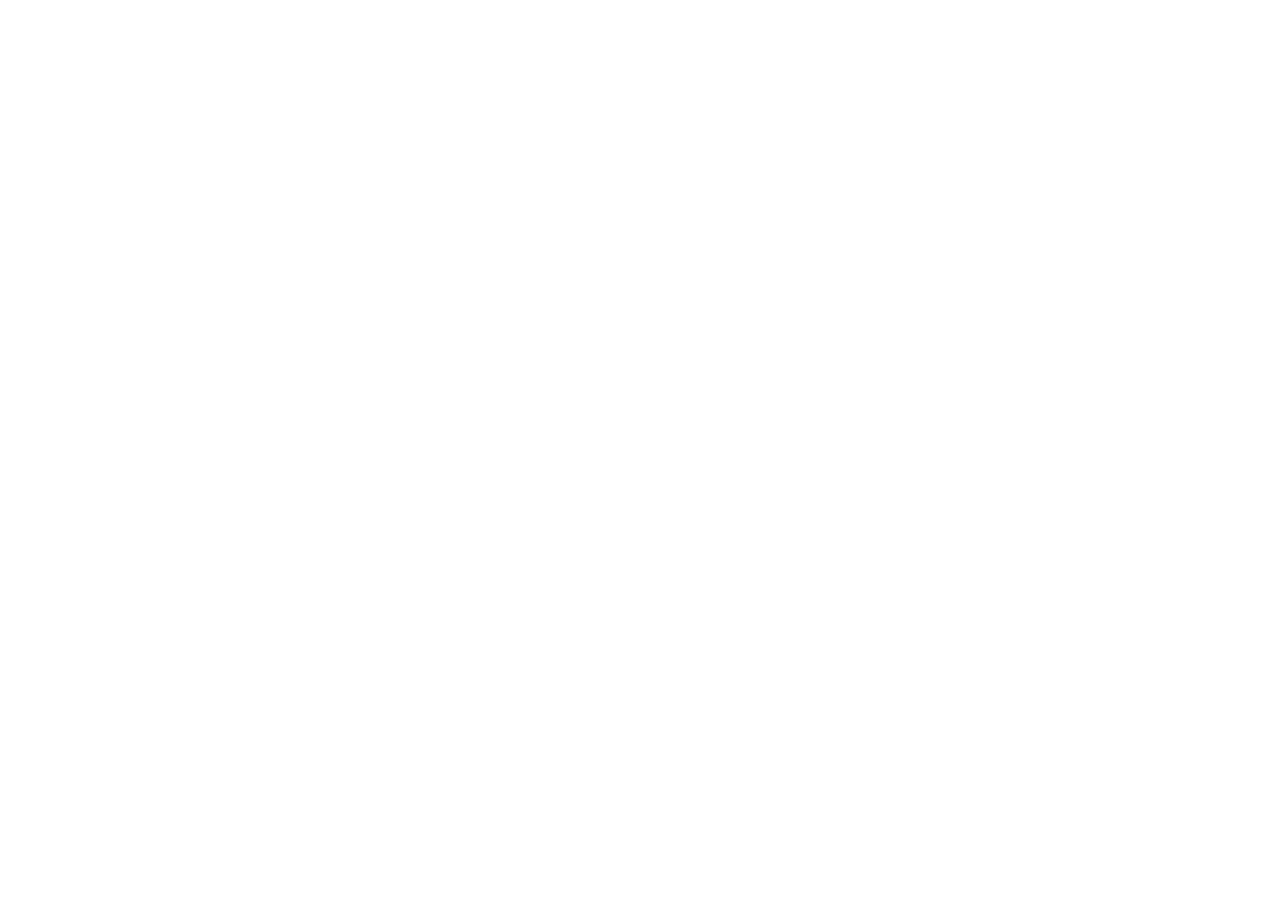
==== index.html @ 74bbe8f6 "Atualização" ====
<!DOCTYPE html>
<html lang="pt-br">
<head>
    <meta charset="UTF-8">
    <meta name="viewport" content="width=device-width, initial-scale=1.0">
    <link rel="shortcut icon" href="favicon.ico" type="image/x-icon">
    <title>Redes Sociais</title>
</head>
<body>
    
</body>
</html>
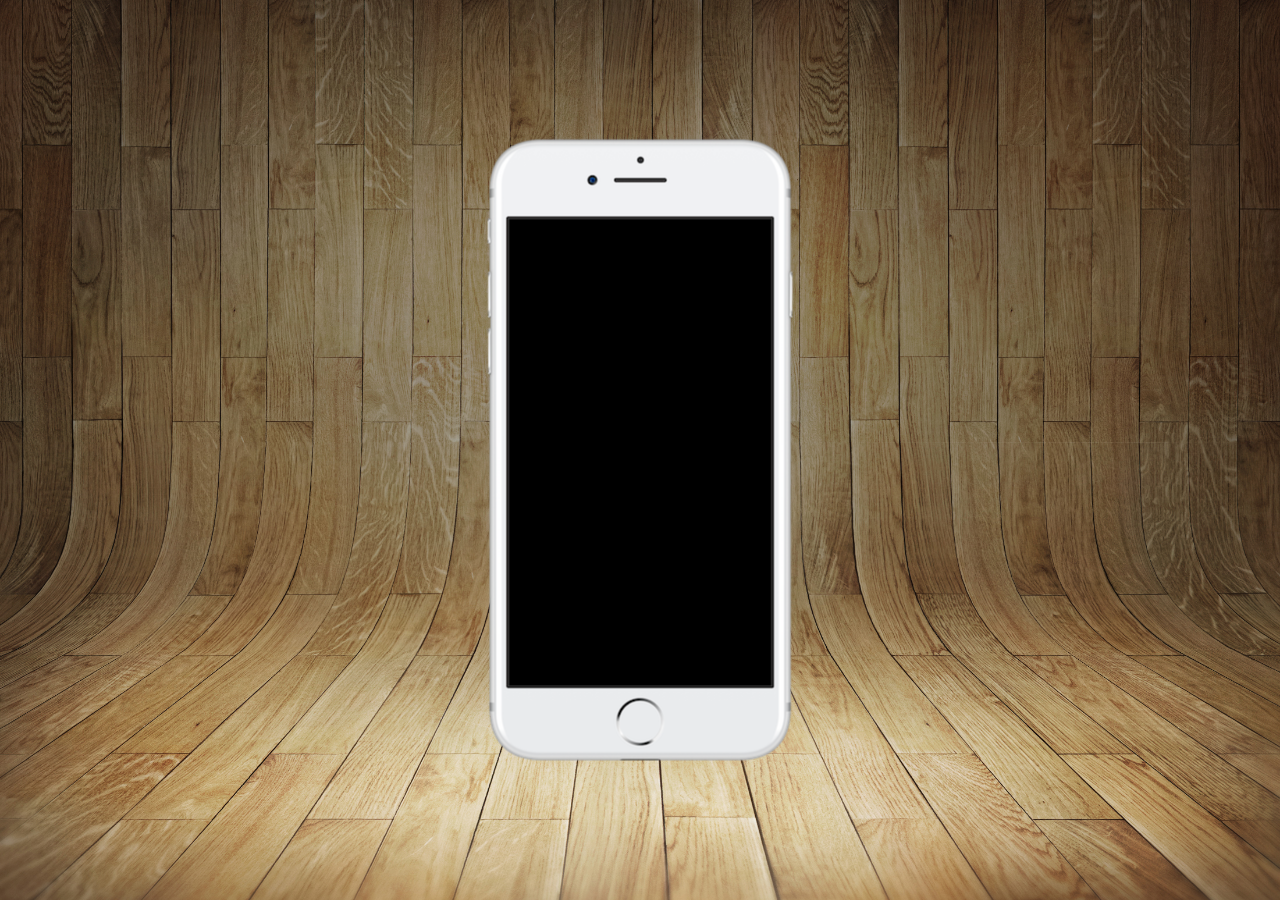
==== commit 19621c9e: "Atualização" ====
--- a/index.html
+++ b/index.html
@@ -4,9 +4,17 @@
     <meta charset="UTF-8">
     <meta name="viewport" content="width=device-width, initial-scale=1.0">
     <link rel="shortcut icon" href="favicon.ico" type="image/x-icon">
+    <link rel="stylesheet" href="estilos/style.css">
     <title>Redes Sociais</title>
 </head>
 <body>
-    
+    <main>
+        <section id="telefone">
+
+        </section>
+        <section id="redes-sociais">
+
+        </section>
+    </main>
 </body>
 </html>--- a/estilos/style.css
+++ b/estilos/style.css
@@ -0,0 +1,35 @@
+@charset "UTF-8";
+
+* {
+    margin: 0px;
+    padding: 0px;
+    font-family: Arial, Helvetica, sans-serif;
+}
+
+html, body {
+    height: 100vh;
+    width: 100vw;
+}
+
+body {
+    background: url(../imagens/fundo-madeira.jpg) no-repeat top center;
+    background-size: cover;
+    background-attachment: fixed;
+}
+
+main {
+    position: relative;
+    height: 100vh;
+}
+
+section#telefone {
+    position: absolute;
+    top: 50%;
+    left: 50%;
+    transform: translate(-50%, -50%);
+
+    height: 627px;
+    width: 311px;
+    background-color: blue;
+    background: url(../imagens/frame-iphone.png) no-repeat;
+}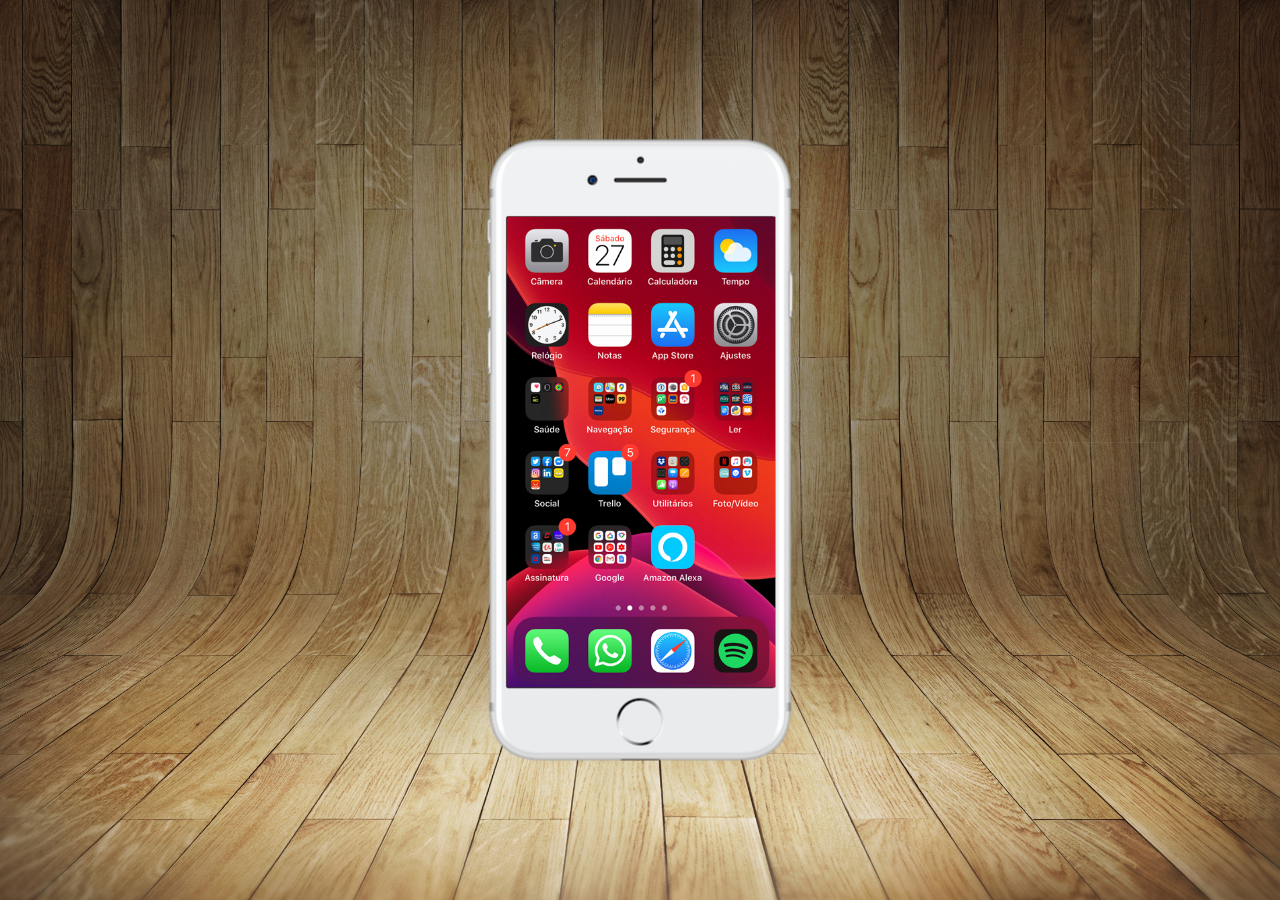
==== commit 0385fac3: "Criei a tela Home" ====
--- a/index.html
+++ b/index.html
@@ -10,7 +10,7 @@
 <body>
     <main>
         <section id="telefone">
-
+            <iframe src="home.html" name="tela" id="tela" frameborder="0"></iframe>
         </section>
         <section id="redes-sociais">
 
--- a/estilos/style.css
+++ b/estilos/style.css
@@ -32,4 +32,12 @@
     width: 311px;
     background-color: blue;
     background: url(../imagens/frame-iphone.png) no-repeat;
+}
+
+iframe#tela {
+    position: relative;
+    top: 80px;
+    left: 22px;
+    width: 269px;
+    height: 471px;
 }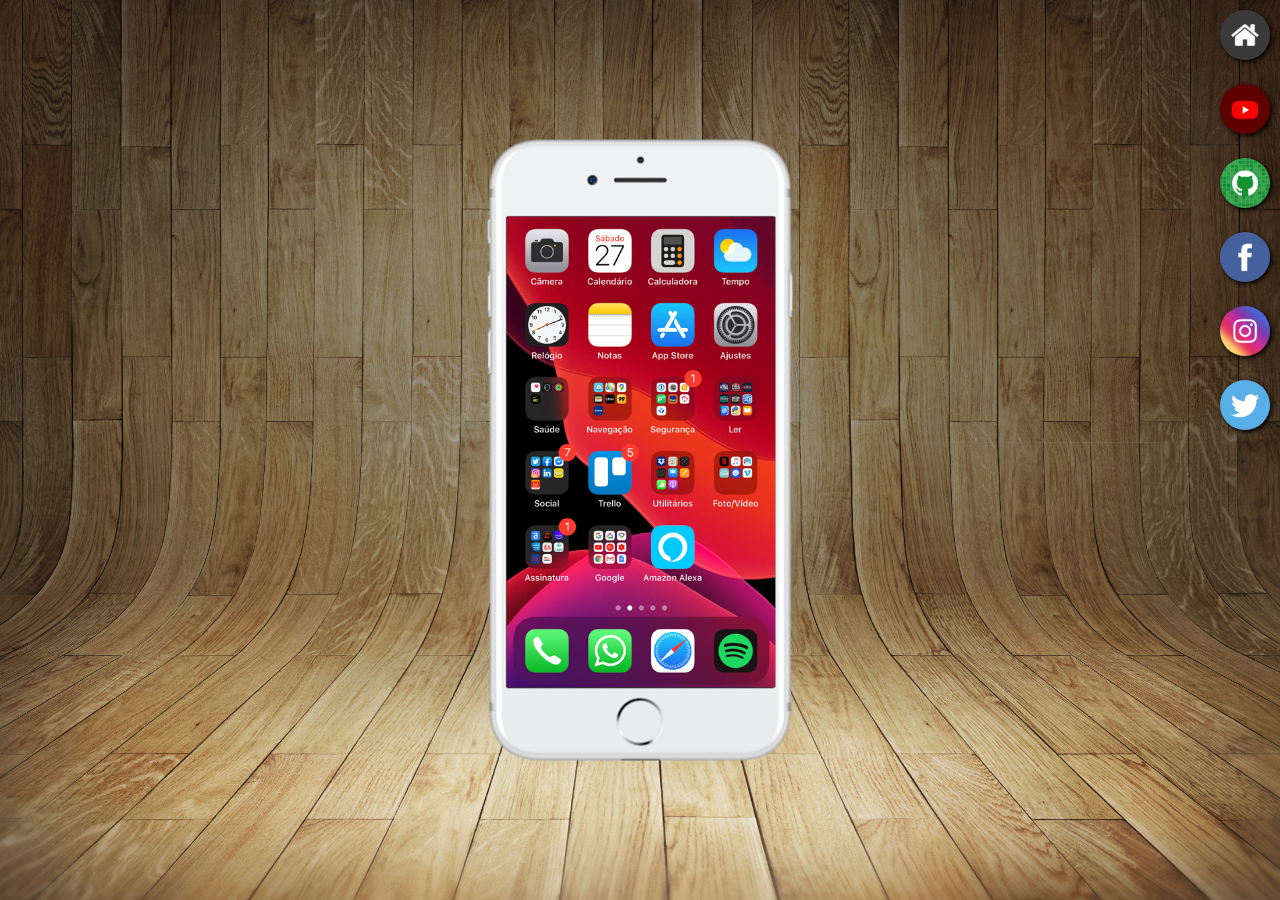
==== commit 0bd88252: "Atualizei o projeto" ====
--- a/index.html
+++ b/index.html
@@ -10,10 +10,17 @@
 <body>
     <main>
         <section id="telefone">
-            <iframe src="home.html" name="tela" id="tela" frameborder="0"></iframe>
+            <iframe src="home.html" name="tela" id="tela" frameborder="0">
+                Seu navegador não é compatível com isso!
+            </iframe>
         </section>
         <section id="redes-sociais">
-
+            <a href="#" target="tela"><img src="imagens/logo-home.jpg" alt="Home"></a><br>
+            <a href="#" target="tela"><img src="imagens/logo-youtube.jpg" alt="YouTube"></a><br>
+            <a href="#" target="tela"><img src="imagens/logo-github.jpg" alt="GitHub"></a><br>
+            <a href="#" target="tela"> <img src="imagens/logo-facebook.jpg" alt="Facebook"></a><br>
+            <a href="#" target="tela"><img src="imagens/logo-instagram.jpg" alt="Instagram"></a><br>
+            <a href="#" target="tela"><img src="imagens/logo-twitter.jpg" alt="Twitter"></a><br>
         </section>
     </main>
 </body>
--- a/estilos/style.css
+++ b/estilos/style.css
@@ -40,4 +40,22 @@
     left: 22px;
     width: 269px;
     height: 471px;
+}
+
+section#redes-sociais {
+    text-align: right;
+}
+
+section#redes-sociais img {
+    width: 50px;
+    margin: 10px;
+    border-radius: 50%;
+    box-shadow: 2px 2px 5px black;
+}
+
+section#redes-sociais img:hover {
+    border: 2px solid rgba(255, 255, 255, 0.61);
+    transform: translate(-3px, -3px);
+    box-shadow: 5px 5px 10px rgba(0, 0, 0, 0.600);
+    transition: transform 0.5s;
 }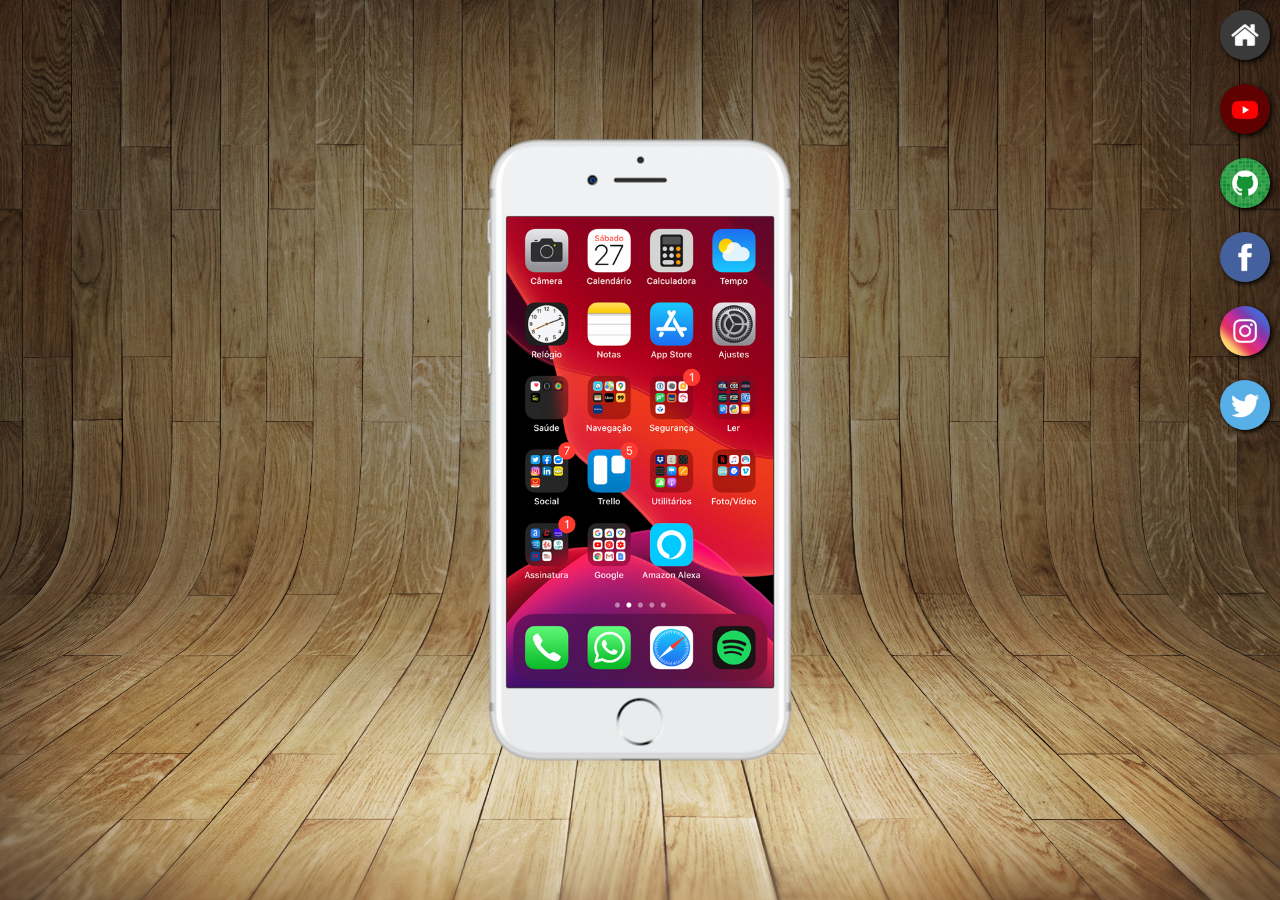
==== commit eb441715: "Exemplo do Projeto" ====
--- a/index.html
+++ b/index.html
@@ -15,12 +15,12 @@
             </iframe>
         </section>
         <section id="redes-sociais">
-            <a href="#" target="tela"><img src="imagens/logo-home.jpg" alt="Home"></a><br>
-            <a href="#" target="tela"><img src="imagens/logo-youtube.jpg" alt="YouTube"></a><br>
-            <a href="#" target="tela"><img src="imagens/logo-github.jpg" alt="GitHub"></a><br>
-            <a href="#" target="tela"> <img src="imagens/logo-facebook.jpg" alt="Facebook"></a><br>
-            <a href="#" target="tela"><img src="imagens/logo-instagram.jpg" alt="Instagram"></a><br>
-            <a href="#" target="tela"><img src="imagens/logo-twitter.jpg" alt="Twitter"></a><br>
+            <a href="home.html" target="tela"><img src="imagens/logo-home.jpg" alt="Home"></a><br>
+            <a href="youyube.html" target="tela"><img src="imagens/logo-youtube.jpg" alt="YouTube"></a><br>
+            <a href="github.html" target="tela"><img src="imagens/logo-github.jpg" alt="GitHub"></a><br>
+            <a href="facebook.html" target="tela"> <img src="imagens/logo-facebook.jpg" alt="Facebook"></a><br>
+            <a href="instagram.html" target="tela"><img src="imagens/logo-instagram.jpg" alt="Instagram"></a><br>
+            <a href="twitter.html" target="tela"><img src="imagens/logo-twitter.jpg" alt="Twitter"></a><br>
         </section>
     </main>
 </body>
--- a/estilos/style.css
+++ b/estilos/style.css
@@ -38,7 +38,7 @@
     position: relative;
     top: 80px;
     left: 22px;
-    width: 269px;
+    width: 267px;
     height: 471px;
 }
 
